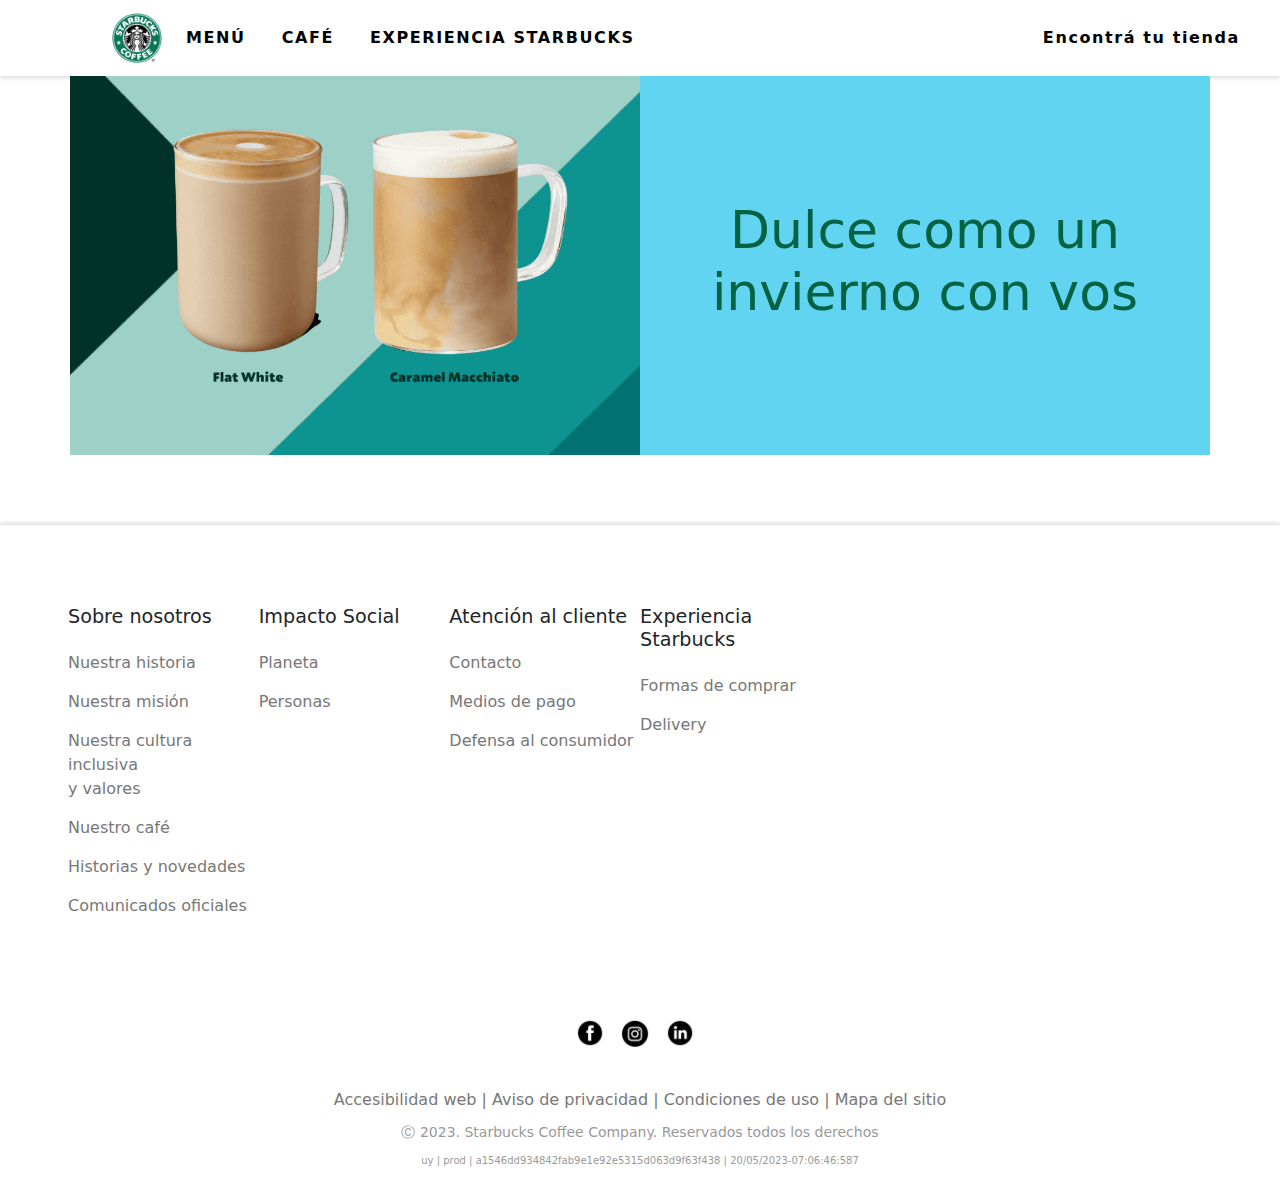
==== index.html @ d9cb4453 "Mi primer commit" ====
<!DOCTYPE html>
<html lang="en">
<head>
    <meta charset="UTF-8">
    <meta http-equiv="X-UA-Compatible" content="IE=edge">
    <meta name="viewport" content="width=device-width, initial-scale=1.0">
    <link rel="shortcut icon" href="./img/logo.png" type="image/x-icon">
    <link rel="stylesheet" href="./css/bootstrap.min.css">
    <link rel="stylesheet" href="./css/mian.css">
    <title>starbucks</title>
</head>
<body>
<header>
    <nav class="navbar navbar-expand-lg bg-white">
      <div class="container-fluid">
        <a class="navbar-brand" href="index.html">
          <img class="logo animate__animated animate__flip" src="./img/logo.png" alt="">
        </a>
        <button class="navbar-toggler" type="button" data-bs-toggle="collapse" data-bs-target="#navbarNavAltMarkup"
          aria-controls="navbarNavAltMarkup" aria-expanded="false" aria-label="Toggle navigation">
          <span class="navbar-toggler-icon"></span>
        </button>
        <div class="collapse navbar-collapse" id="navbarNavAltMarkup">
          <div class="navbar-nav me-auto">
            <a class="nav-link" aria-current="page" href="#">MENÚ</a>
            <a class="nav-link" href="#">CAFÉ</a>
            <a class="nav-link" href="#">EXPERIENCIA STARBUCKS</a>
          </div>
          <div class="navbar-nav ms-auto">
            <div class="tu-local">
              <a class="nav-link" href="#">Encontrá tu tienda</a>
            </div>
          </div>
        </div>
      </div>
    </nav>
  </header>
  <div class="container">
    <div class="row custom-row">
      <div class="col-md-6 cofees">
        <img src="./img/cofees.png" alt="">
      </div>
      <div class="col-md-6 bg-aqua">
        <h1>Dulce como un <br> invierno con vos</h1>
      </div>
    </div>
  </div>
<section class="links">
  <div class="conta-iner">
    <div class="row">
      <div class="col-2 sobre-nosotros">
        <h3>Sobre nosotros</h3>
        <a href="#">Nuestra historia</a>
        <a href="#">Nuestra misión</a>
        <a href="#">Nuestra cultura inclusiva <br> y valores</a>
        <a href="#">Nuestro café</a>
        <a href="#">Historias y novedades</a>
        <a href="#">Comunicados oficiales</a>
      </div>
      <div class="col-2 sobre-nosotros">
        <h3>Impacto Social</h3>
        <a href="#">Planeta</a>
        <a href="#">Personas</a>
      </div>
      <div class="col-2 sobre-nosotros">
        <h3>Atención al cliente</h3>
        <a href="#">Contacto</a>
        <a href="#">Medios de pago</a>
        <a href="#">Defensa al consumidor</a>
      </div>
      <div class="col-2 sobre-nosotros">
        <h3>Experiencia <br> Starbucks</h3>
        <a href="#">Formas de comprar</a>
        <a href="#">Delivery</a>
      </div>
    </div>
  </div>
</section>

<footer>
  <div class="footer-logos">
    <a href=""><img src="./img/facebookdos.png" alt="Fcebook"></a>
    <a href=""><img src="./img/instagram.png" alt="Instagram"></a>
    <a href=""><img src="./img/linkedin.png" alt="LinkedIn"></a>
  </div>
  <div class="footer-links">
    <p class="accesibilidad">Accesibilidad web | Aviso de privacidad | Condiciones de uso | Mapa del sitio</p>
    <p class="company">Ⓒ 2023. Starbucks Coffee Company. Reservados todos los derechos</p>
    <p class="uy">uy | prod | a1546dd934842fab9e1e92e5315d063d9f63f438 | 20/05/2023-07:06:46:587</p>
  </div>
</footer>

<script src="js/bootstrap.bundle.min.js"></script>
</body>
</html>
---- css/mian.css ----
* {
  padding: 0;
  margin: 0;
  box-sizing: border-box;
}

header {
  background-color: white;
  box-shadow: 0 3px 3px rgba(0, 0, 0, 0.1);
}

.container-fluid {
  margin-left: 100px;
}
.container-fluid .navbar-nav a {
  margin-right: 20px;
  font-weight: 700;
  letter-spacing: 0.1em;
  color: black;
}
.container-fluid .navbar-nav a:hover {
  color: #006241;
}

.logo {
  height: 50px;
}

footer {
  background-color: white;
  padding: 20px;
  text-align: center;
}
footer .footer-logos {
  margin-bottom: 40px;
}
footer .footer-logos img {
  width: 30px;
  margin-right: 10px;
}
footer .footer-logos img:hover {
  transform: translateY(-5px);
  color: #999;
}
footer .footer-links p {
  margin-bottom: 10px;
}
footer .uy {
  color: #999;
  display: block;
  font-size: 0.625rem;
  font-weight: 300;
}
footer .company {
  color: #999;
  display: block;
  font-size: 0.875rem;
  font-weight: 300;
}
footer .accesibilidad {
  color: #777;
  font-size: 1rem;
  font-weight: 300;
}

.container h3 {
  font-size: calc(1.0188rem + 0.2256vw);
}
.container .cofees {
  display: flex;
  justify-content: center;
}
.container .cofees img {
  height: 100%;
  width: 100%;
}
.container .bg-aqua {
  display: flex;
  justify-content: end;
  background-color: #61d4f2;
  justify-content: center;
  align-items: center;
}
.container .bg-aqua h1 {
  color: #006241;
  font-size: calc(1.2125rem + 2.55vw);
  text-align: center;
}

.row > * {
  padding: 0;
}

.links .conta-iner {
  padding: 80px;
  margin-top: 70px;
  box-shadow: 0 -3px 3px rgba(0, 0, 0, 0.1);
}
.links .conta-iner h3 {
  font-size: calc(1.0188rem + 0.2256vw);
}
.links .conta-iner a {
  text-decoration: none;
  color: #777;
  font-weight: 400;
  padding-top: 15px;
}
.links .conta-iner :hover {
  color: black;
}
.links .conta-iner .sobre-nosotros {
  display: flex;
  flex-direction: column;
}/*# sourceMappingURL=mian.css.map */
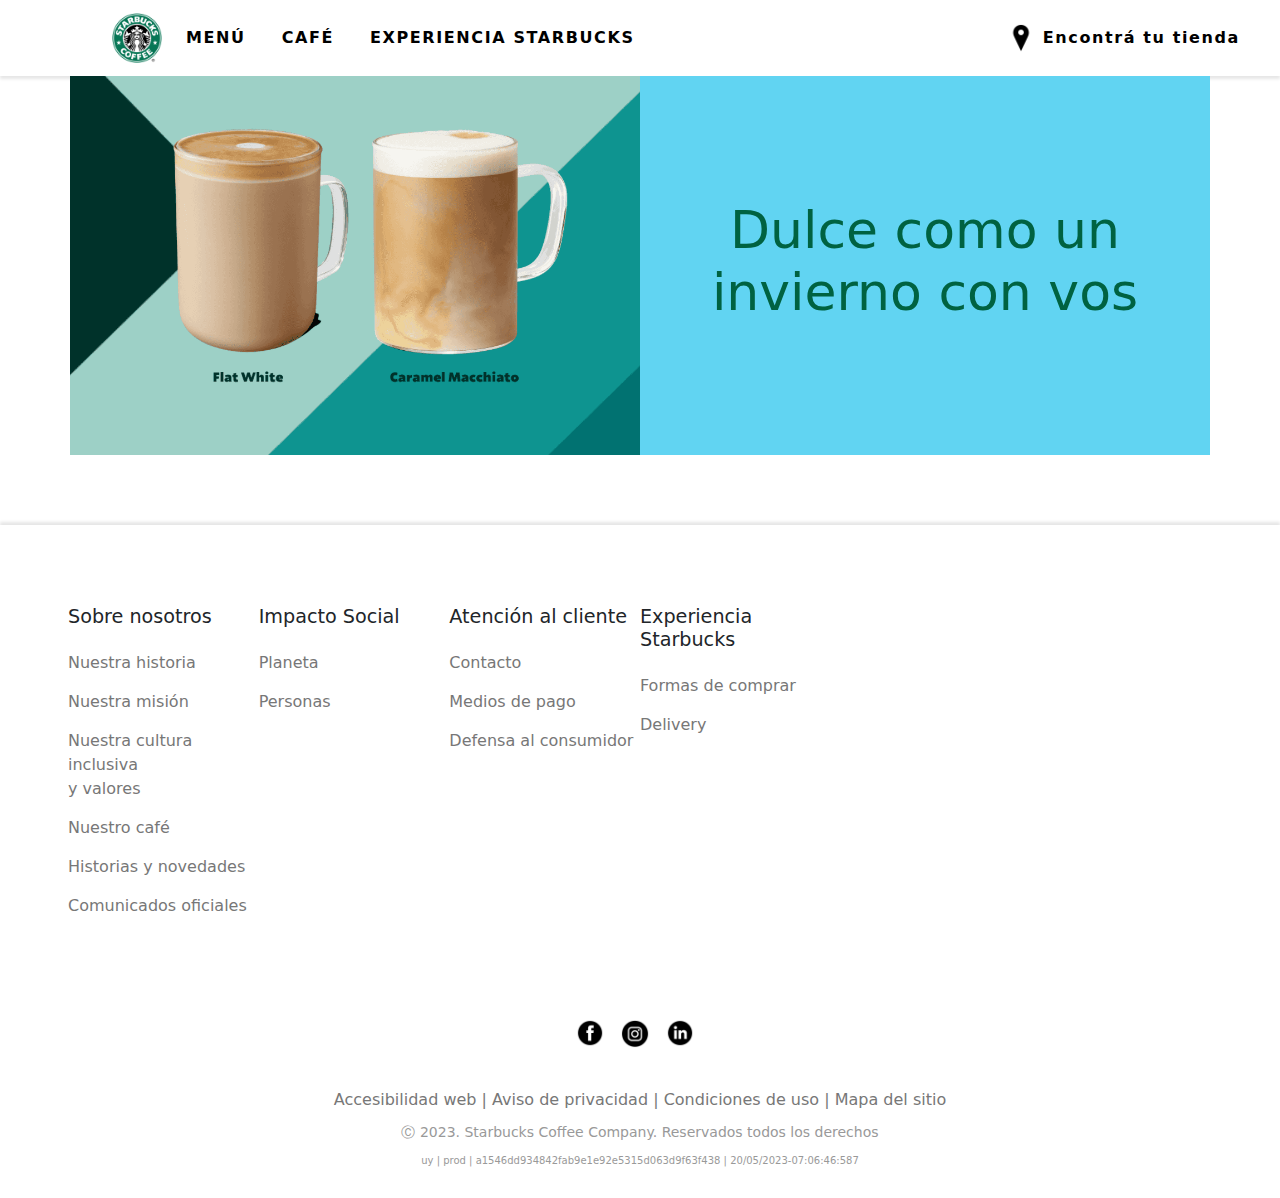
==== commit 7829cc30: "Segundo commit" ====
--- a/index.html
+++ b/index.html
@@ -7,7 +7,7 @@
     <link rel="shortcut icon" href="./img/logo.png" type="image/x-icon">
     <link rel="stylesheet" href="./css/bootstrap.min.css">
     <link rel="stylesheet" href="./css/mian.css">
-    <title>starbucks</title>
+    <title>Homepage | Starbucks</title>
 </head>
 <body>
 <header>
@@ -28,7 +28,7 @@
           </div>
           <div class="navbar-nav ms-auto">
             <div class="tu-local">
-              <a class="nav-link" href="#">Encontrá tu tienda</a>
+              <a class="nav-link" href="#"> <img class="location" src="./img/location.png" alt=""> Encontrá tu tienda</a>
             </div>
           </div>
         </div>
--- a/css/mian.css
+++ b/css/mian.css
@@ -24,6 +24,10 @@
 
 .logo {
   height: 50px;
+}
+
+.location {
+  height: 30px;
 }
 
 footer {
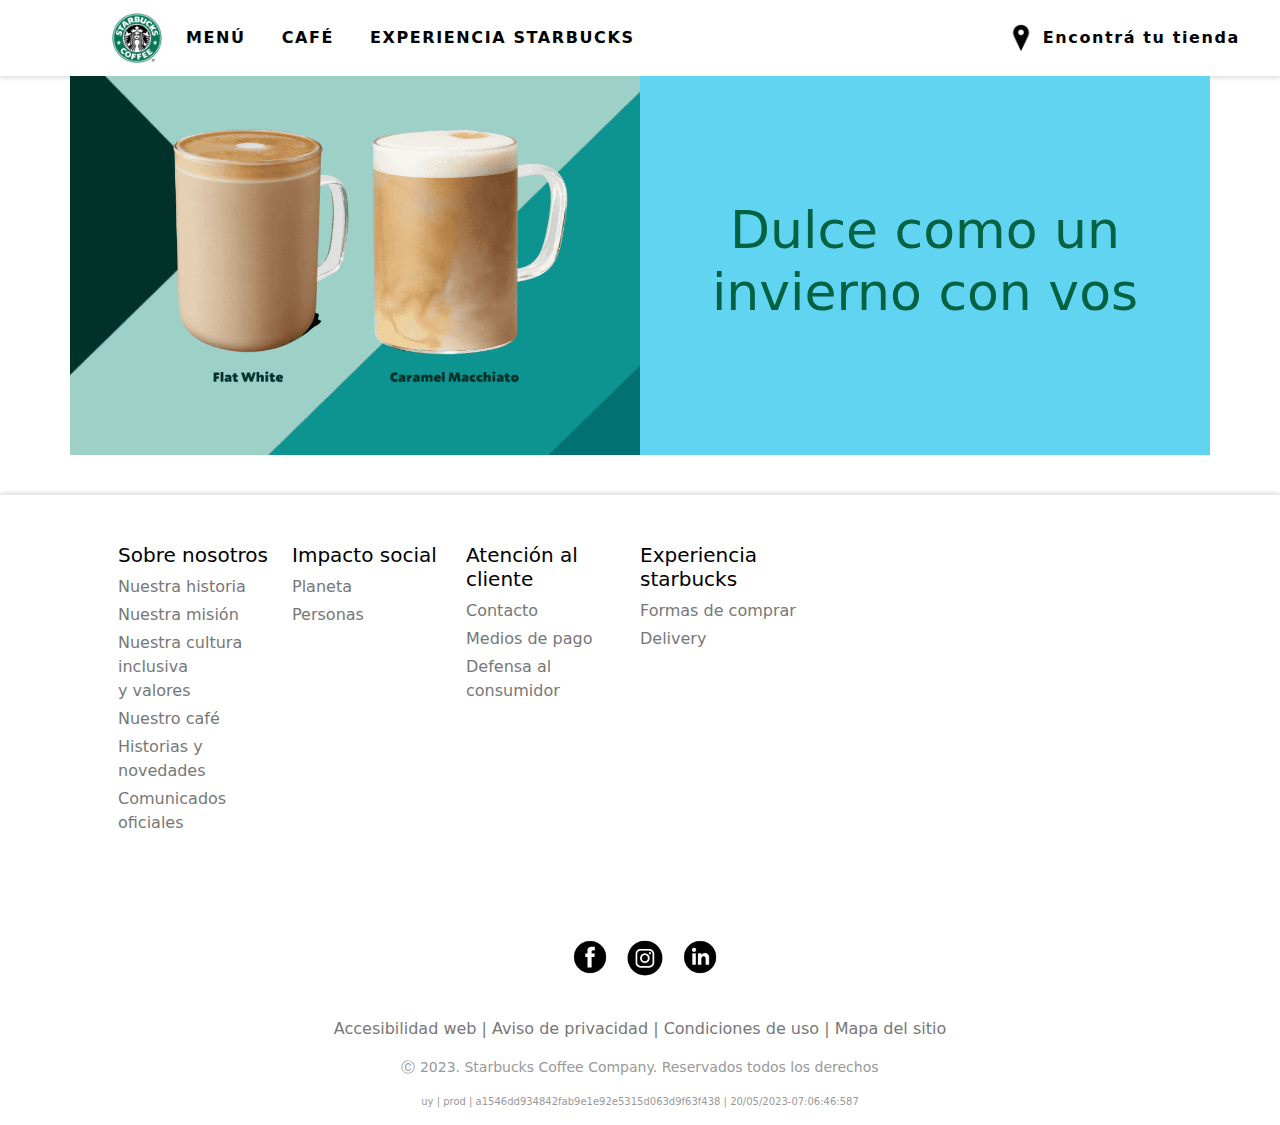
==== commit 18776013: "Responsive web" ====
--- a/index.html
+++ b/index.html
@@ -45,51 +45,76 @@
       </div>
     </div>
   </div>
-<section class="links">
-  <div class="conta-iner">
-    <div class="row">
-      <div class="col-2 sobre-nosotros">
-        <h3>Sobre nosotros</h3>
-        <a href="#">Nuestra historia</a>
-        <a href="#">Nuestra misión</a>
-        <a href="#">Nuestra cultura inclusiva <br> y valores</a>
-        <a href="#">Nuestro café</a>
-        <a href="#">Historias y novedades</a>
-        <a href="#">Comunicados oficiales</a>
+
+<footer>
+<div class="container">
+  <div class="row p-5 bg-white text-black">
+    <div class="col-xs-12 col-md-6 col-lg-2">
+      <p class="h5">Sobre nosotros</p>
+      <div class="mb-1">
+        <a class="text-decoration-none" href="#">Nuestra historia</a>
       </div>
-      <div class="col-2 sobre-nosotros">
-        <h3>Impacto Social</h3>
-        <a href="#">Planeta</a>
-        <a href="#">Personas</a>
+      <div class="mb-1">
+        <a class="text-decoration-none" href="#">Nuestra misión</a>
       </div>
-      <div class="col-2 sobre-nosotros">
-        <h3>Atención al cliente</h3>
-        <a href="#">Contacto</a>
-        <a href="#">Medios de pago</a>
-        <a href="#">Defensa al consumidor</a>
+      <div class="mb-1">
+        <a class="text-decoration-none" href="#">Nuestra cultura inclusiva <br> y valores</a>
       </div>
-      <div class="col-2 sobre-nosotros">
-        <h3>Experiencia <br> Starbucks</h3>
-        <a href="#">Formas de comprar</a>
-        <a href="#">Delivery</a>
+      <div class="mb-1">
+        <a class="text-decoration-none" href="#">Nuestro café</a>
+      </div>
+      <div class="mb-1">
+        <a class="text-decoration-none" href="#">Historias y novedades</a>
+      </div>
+      <div class="mb-1">
+        <a class="text-decoration-none" href="#">Comunicados oficiales</a>
+      </div>
+    </div>
+    <div class="col-xs-12 col-md-6 col-lg-2">
+      <p class="h5">Impacto social</p>
+      <div class="mb-1">
+        <a class="text-decoration-none" href="#">Planeta</a>
+      </div>
+      <div class="mb-1">
+        <a class="text-decoration-none" href="#">Personas</a>
+      </div>
+    </div>
+    <div class="col-xs-12 col-md-6 col-lg-2">
+      <p class="h5">Atención al cliente</p>
+      <div class="mb-1">
+        <a class="text-decoration-none" href="#">Contacto</a>
+      </div>
+      <div class="mb-1">
+        <a class="text-decoration-none" href="#">Medios de pago</a>
+      </div>
+      <div class="mb-1">
+        <a class="text-decoration-none" href="#">Defensa al consumidor</a>
+      </div>
+    </div>
+    <div class="col-xs-12 col-md-6 col-lg-3">
+      <p class="h5">Experiencia <br> starbucks</p>
+      <div class="mb-1">
+        <a class="text-decoration-none" href="#">Formas de comprar</a>
+      </div>
+      <div class="mb-1">
+        <a class="text-decoration-none" href="#">Delivery</a>
       </div>
     </div>
   </div>
-</section>
-
-<footer>
-  <div class="footer-logos">
-    <a href=""><img src="./img/facebookdos.png" alt="Fcebook"></a>
-    <a href=""><img src="./img/instagram.png" alt="Instagram"></a>
-    <a href=""><img src="./img/linkedin.png" alt="LinkedIn"></a>
+  <div class="foooter">
+    <div class="footer-logos">
+      <a href=""><img src="./img/facebookdos.png" alt="Fcebook"></a>
+      <a href=""><img src="./img/instagram.png" alt="Instagram"></a>
+      <a href=""><img src="./img/linkedin.png" alt="LinkedIn"></a>
+    </div>
+    <div class="footer-links">
+      <p class="accesibilidad">Accesibilidad web | Aviso de privacidad | Condiciones de uso | Mapa del sitio</p>
+      <p class="company">Ⓒ 2023. Starbucks Coffee Company. Reservados todos los derechos</p>
+      <p class="uy">uy | prod | a1546dd934842fab9e1e92e5315d063d9f63f438 | 20/05/2023-07:06:46:587</p>
+    </div>  
   </div>
-  <div class="footer-links">
-    <p class="accesibilidad">Accesibilidad web | Aviso de privacidad | Condiciones de uso | Mapa del sitio</p>
-    <p class="company">Ⓒ 2023. Starbucks Coffee Company. Reservados todos los derechos</p>
-    <p class="uy">uy | prod | a1546dd934842fab9e1e92e5315d063d9f63f438 | 20/05/2023-07:06:46:587</p>
-  </div>
+</div>
 </footer>
-
 <script src="js/bootstrap.bundle.min.js"></script>
 </body>
 </html>--- a/css/mian.css
+++ b/css/mian.css
@@ -31,40 +31,57 @@
 }
 
 footer {
-  background-color: white;
-  padding: 20px;
-  text-align: center;
+  margin-top: 40px;
+  box-shadow: 0 -3px 3px rgba(0, 0, 0, 0.1);
 }
-footer .footer-logos {
+
+.foooter {
+  display: flex;
+  justify-content: center;
+  flex-direction: column;
+  align-items: center;
+  margin-top: 50px;
+}
+
+.footer-logos img {
+  height: 40px;
   margin-bottom: 40px;
+  margin-left: 10px;
 }
-footer .footer-logos img {
-  width: 30px;
-  margin-right: 10px;
-}
-footer .footer-logos img:hover {
+.footer-logos img:hover {
   transform: translateY(-5px);
   color: #999;
 }
-footer .footer-links p {
-  margin-bottom: 10px;
+
+.footer-links {
+  display: flex;
+  justify-content: center;
+  flex-direction: column;
+  text-align: center;
 }
-footer .uy {
+.footer-links .accesibilidad {
+  color: #777;
+  font-size: 1rem;
+  font-weight: 300;
+}
+.footer-links .company {
+  color: #999;
+  display: block;
+  font-size: 0.875rem;
+  font-weight: 300;
+}
+.footer-links .uy {
   color: #999;
   display: block;
   font-size: 0.625rem;
   font-weight: 300;
 }
-footer .company {
-  color: #999;
-  display: block;
-  font-size: 0.875rem;
-  font-weight: 300;
+
+.mb-1 a {
+  color: #777;
 }
-footer .accesibilidad {
-  color: #777;
-  font-size: 1rem;
-  font-weight: 300;
+.mb-1 a:hover {
+  color: black;
 }
 
 .container h3 {
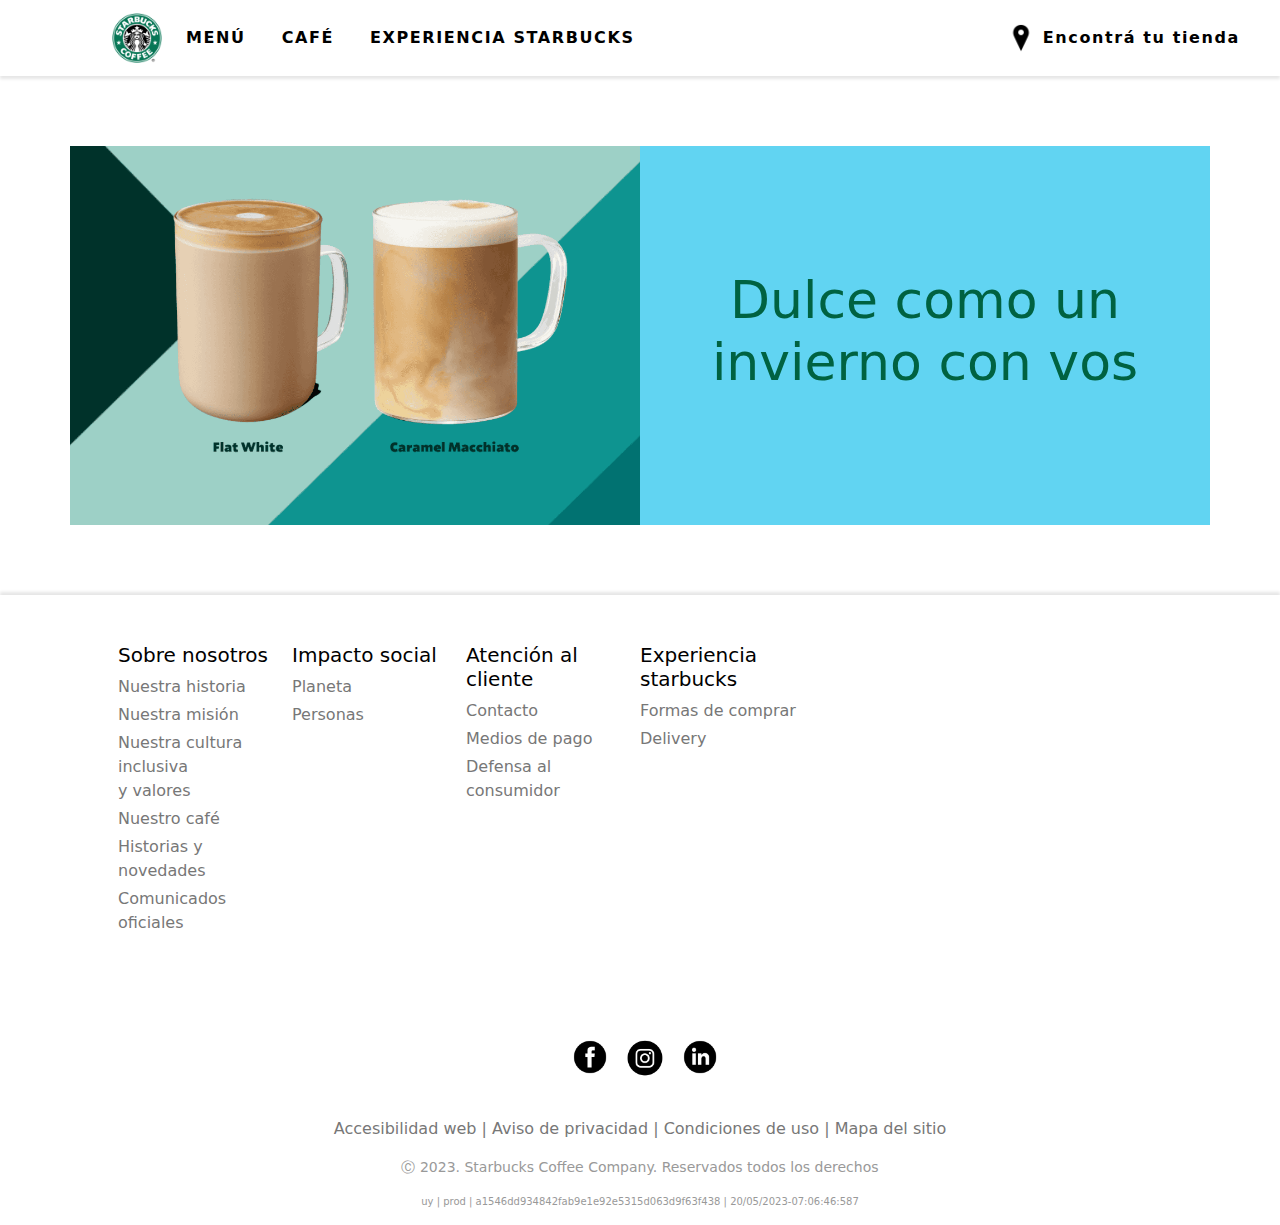
==== commit feb606cb: "Sumandole algo del menu" ====
--- a/index.html
+++ b/index.html
@@ -22,9 +22,9 @@
         </button>
         <div class="collapse navbar-collapse" id="navbarNavAltMarkup">
           <div class="navbar-nav me-auto">
-            <a class="nav-link" aria-current="page" href="#">MENÚ</a>
+            <a class="nav-link" aria-current="page" href="./pages/menu.html">MENÚ</a>
             <a class="nav-link" href="#">CAFÉ</a>
-            <a class="nav-link" href="#">EXPERIENCIA STARBUCKS</a>
+            <a class="nav-link" href="./pages/experienciastarbucks.html">EXPERIENCIA STARBUCKS</a>
           </div>
           <div class="navbar-nav ms-auto">
             <div class="tu-local">
--- a/css/mian.css
+++ b/css/mian.css
@@ -84,6 +84,12 @@
   color: black;
 }
 
+.line {
+  color: #777;
+  padding-bottom: 20px;
+  height: 1px;
+}
+
 .container h3 {
   font-size: calc(1.0188rem + 0.2256vw);
 }
@@ -132,4 +138,112 @@
 .links .conta-iner .sobre-nosotros {
   display: flex;
   flex-direction: column;
+}
+
+.compras {
+  width: 100%;
+  width: 554px;
+  height: 323px;
+}
+
+.experiencia-starbucks {
+  display: flex;
+  justify-content: center;
+  align-items: center;
+  height: 134px;
+  background-color: #1e3932;
+}
+.experiencia-starbucks h2 {
+  font-family: "SoDo Sans SemiBold";
+  font-size: calc(1.2125rem + 2.55vw);
+  color: #fff;
+}
+
+.titulo-principal {
+  height: 200px;
+  display: flex;
+  justify-content: center;
+  align-items: center;
+  text-align: center;
+}
+.titulo-principal .h2-principal {
+  font-family: "SoDo Sans SemiBold";
+  font-size: calc(1.0875rem + 1.05vw);
+}
+
+.text-block {
+  font-family: "SoDo Sans SemiBold";
+  text-align: center;
+  justify-content: center;
+  display: flex;
+  flex-direction: column;
+  background-color: #dcdcdc;
+}
+.text-block h2 {
+  font-family: "SoDo Sans SemiBold";
+  color: rgba(0, 0, 0, 0.87);
+}
+.text-block p {
+  font-family: "SoDo Sans SemiBold";
+  font-size: calc(1.0188rem + 0.2256vw);
+  margin-bottom: 1rem;
+  display: block;
+  -webkit-margin-before: 1em;
+          margin-block-start: 1em;
+  -webkit-margin-after: 1em;
+          margin-block-end: 1em;
+  -webkit-margin-start: 0px;
+          margin-inline-start: 0px;
+  -webkit-margin-end: 0px;
+          margin-inline-end: 0px;
+  font-family: SoDo Sans, Helvetica, Arial, sans-serif;
+}
+.text-block button {
+  font-family: "SoDo Sans SemiBold";
+  display: inline-block;
+  background: none;
+  border: 1px solid;
+  border-radius: 50px;
+  padding: 7px 16px;
+  font-weight: 600;
+  line-height: 1;
+  text-align: center;
+  text-decoration: none;
+  transition: all 0.2s ease;
+}
+
+.col {
+  -moz-column-gap: 0;
+       column-gap: 0;
+}
+
+.custom-row {
+  margin-bottom: 30px;
+}
+
+.container {
+  margin-top: 70px;
+}
+.container .card-body {
+  display: flex;
+  justify-content: center;
+  align-items: center;
+  flex-direction: column;
+}
+.container .card-body a img {
+  background-color: #1e3932;
+  height: 180px;
+  border-radius: 50%;
+  transition: all 0.3s ease-in-out;
+}
+.container .card-body a img:hover {
+  transform: scale(0.8);
+}
+.container .card-body h1 {
+  padding-top: 20px;
+  font-size: calc(1.0188rem + 0.2256vw);
+}
+
+.card {
+  border: none;
 }/*# sourceMappingURL=mian.css.map */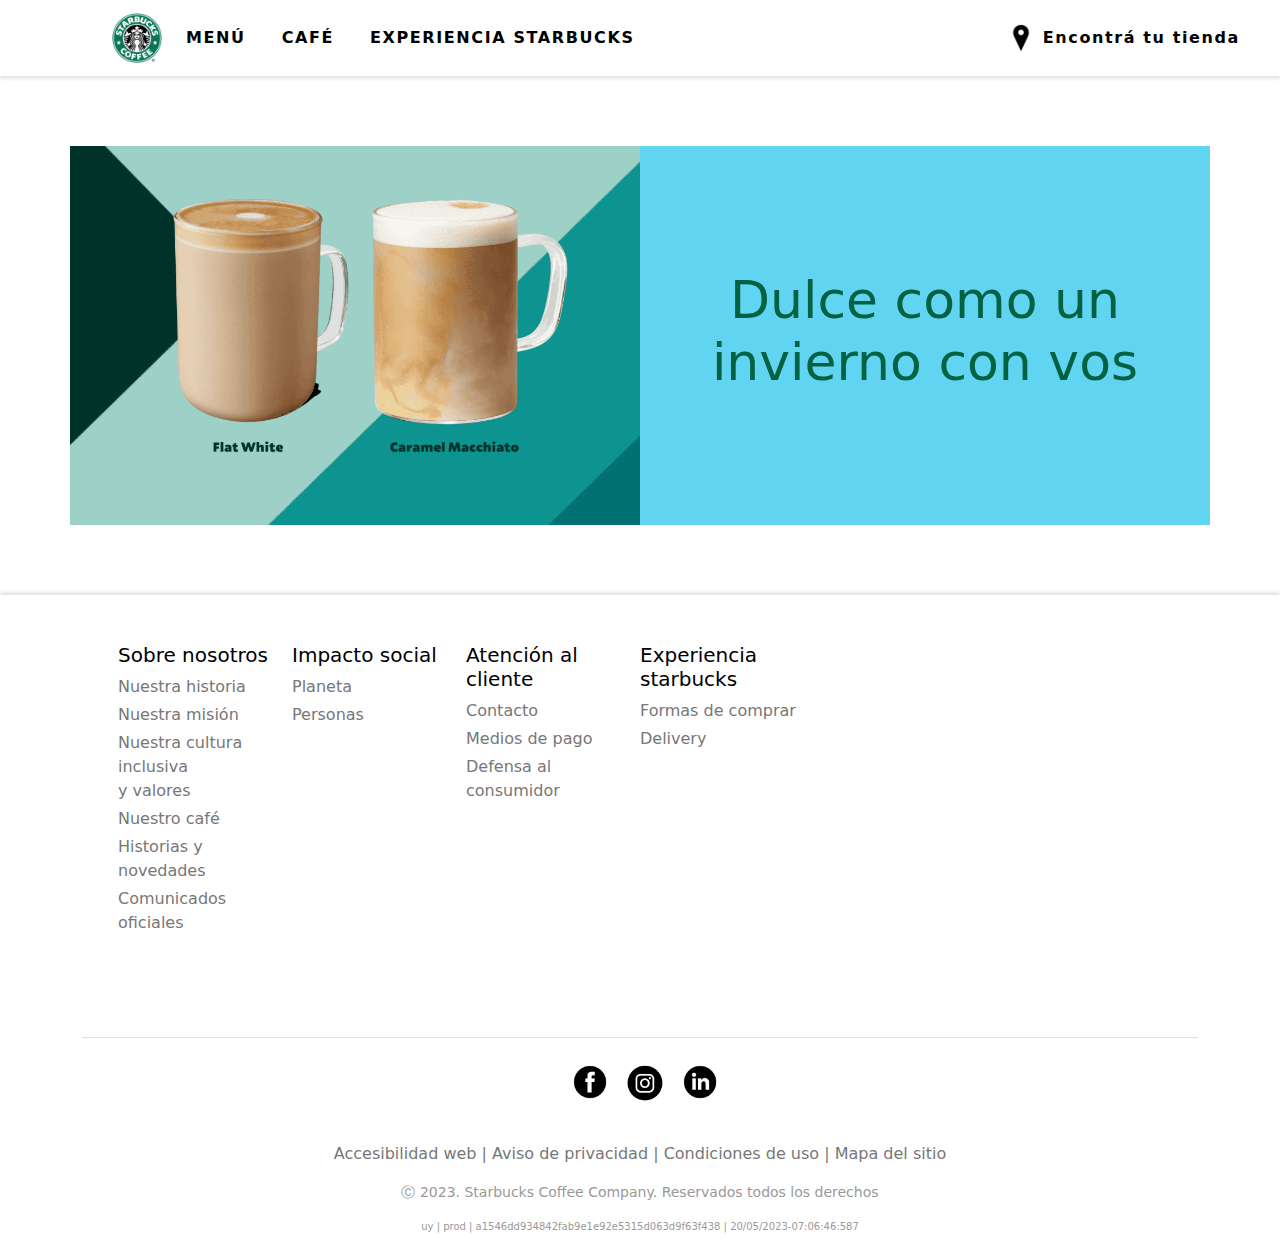
==== commit 517e7bf6: "Arreglando el responsive" ====
--- a/index.html
+++ b/index.html
@@ -101,8 +101,8 @@
       </div>
     </div>
   </div>
-  <div class="foooter">
-    <div class="footer-logos">
+  <div class="foooter border-top border-grey">
+    <div class="footer-logos pt-4">
       <a href=""><img src="./img/facebookdos.png" alt="Fcebook"></a>
       <a href=""><img src="./img/instagram.png" alt="Instagram"></a>
       <a href=""><img src="./img/linkedin.png" alt="LinkedIn"></a>
